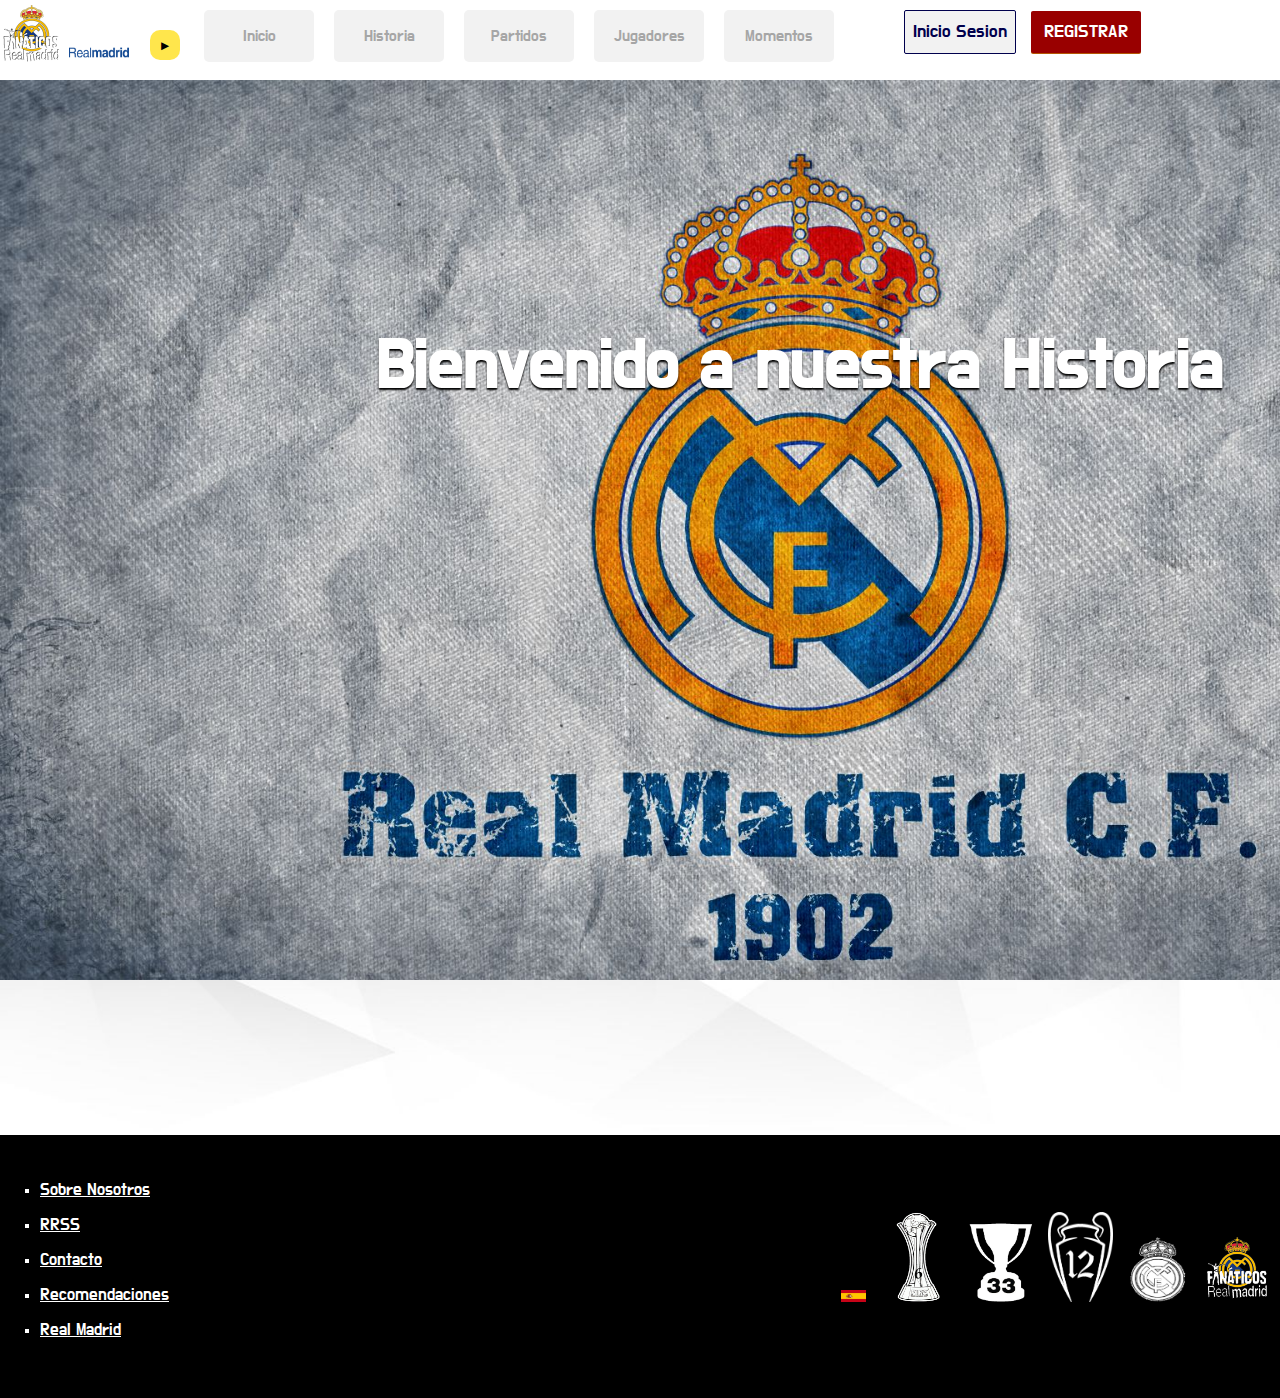
==== HTMl/historia.html @ 8a03c753 "proyect" ====
<!DOCTYPE html>
  <html lang="en">
  <head>
  	<meta charset="UTF-8">
  	<title>historia</title>
    <link href="https://fonts.googleapis.com/css?family=Hi+Melody" rel="stylesheet">
	<link href="https://fonts.googleapis.com/css?family=Do+Hyeon" rel="stylesheet">
	<link rel="stylesheet" type="text/css" href="./../CSS/general.css">
	


  </head>
  <body>
  	<script type="text/javascript" src="../js/player.js"></script>
    <header class="cabeza">
    	<div class="divcabeza">
			<img src="../IMAGENES/Fanáticos11.png" width="60" height="60">
			<img src="../IMAGENES/letras.png" width="60" height="25">
			<img class="fan" src="../IMAGENES/Fanáticos1.png" width="80" height="22">
    	</div>
    	<ul>
      		<li><p><a href="../index.html">Inicio</a></p></li>	   
      		<li><p><a href="historia.html">Historia</a></p></li>
      		<li><p><a href="Mantenimiento.html">Partidos</a></p></li>
      		<li><p><a href="./Jugadores.html">Jugadores</a></p></li>
      		<li><p><a href="Videos.html">Momentos</a></p></li>
    	</ul>
    
    	<ul class="ulbotones">
     		<a href="#" class="button blue radius">
    			Inicio Sesion</a>
     		<a href="form.html" class="button yellow radius">
    		REGISTRAR</a> </ul>
    	<div class="player">
    		<audio id="audio" src="../Multimedia/Real.mp3" loop="on"></audio>
			<button id="play" onclick="play()">►</button>
			<button id="pause" onclick="pause()">| |</button>
		</div>

  </header>
<!--  		<center>
  		<div class="transparencia">  
         	<p class="p"> <img  src="../IMAGENES/Fanáticos11.png" width="75" height="75"> <br>
          Un club lleno de historia.
          </p>
    	</div>
		</center>

      <div class="fondo">  
        <center><iframe width="1920" height="1080" src="https://www.youtube.com/embed/XrqNMsRlZng?autoplay=1&mute=1&loop=1;rel=0&amp;controls=0&amp;showinfo=0" frameborder="0" allow="autoplay; encrypted-media" allowfullscreen>
        </iframe></center>
    </div>-->

  <center><iframe width="1600" height="900" src="../HTMl/history.html" frameborder="0" scrolling="no" allow="autoplay; encrypted-media" allowfullscreen name="ultimo"></iframe></center>




        <footer>
      <div class="img">
        <img src="../IMAGENES/banderita.png" width="25" height="12">
        <img src="../IMAGENES/trofeo mundilito.gif" width="75" height="90">
        <img src="../IMAGENES/ligas.jpg" width="65" height="80">
        <img src="../IMAGENES/vinilo.png" width="65" height="90">
        <img  src="../IMAGENES/escudoBlanco.jpg" width="65" height="65">  
        <img  src="../IMAGENES/Fanáticos11.png" width="65" height="65">     
        
    </div>

    <ul>
      <li><a href="">Sobre Nosotros</a></li>
      <li><a href="">RRSS</a></li>
      <li><a href="">Contacto</a></li>
      <li><a href="">Recomendaciones</a></li>
      <li><a href="https://www.realmadrid.com/">Real Madrid</a></li>
    </ul>

    </footer>


  </body>
  </html>
---- CSS/general.css ----
:root{}

/* width */
::-webkit-scrollbar {
    width: 5px;
}

/* Track */
::-webkit-scrollbar-track {
    box-shadow: inset 0 0 5px #cccccc; 
    border-radius: 10px;
    width: 10px;
}
 
/* Handle */
::-webkit-scrollbar-thumb {
    background: purple; 
    border-radius: 0px;
    width: 10px;
}

/* Handle on hover */
::-webkit-scrollbar-thumb:hover {
    background:  #ffd700; 
    width: 10px;

}


body{
	margin: 0;
	padding: 0;
	padding-top: 80px;
	background-image: url(../IMAGENES/fondo4.jpg);
	background-size: contain;
	height: 100%;	
	font-family:  'Do Hyeon', Serif;
	overflow-x: hidden;
}

.cabeza{
	background-color: rgba(255, 255, 255, 1);
	width: 100%;
	height:80px;
	margin: 0;
	margin-top: -80px;
	position: fixed;
	z-index: 2;
	/*background-color: #00001a;*/
}

.cabeza>.divcabeza>img{
	margin-top: 5px;
	margin-left: 2px;
}

.cabeza>.divcabeza>.fan{
		position: absolute;
		margin-top: -55px;
		margin-left: 60px;
}

.divcabeza{
	float: left;
}

.cabeza>ul{
	position: flex;
	align-content: center;
	/*float: right;*/
	float: left;
	margin: 0;
	margin-top: 10px;
	margin-left: 20px;
}
.cabeza>ul>li{
	list-style: none;
	display: inline-block;
	background-color: #f2f2f2;
	margin-left: 15px;
	width: 110px;
	border-radius: 5px;

}

.cabeza>ul>li>p{
	font-family: 'Do Hyeon', sans-serif;
	color: #a6a6a6;
	text-align: center;
	text-decoration:none;
}

.cabeza>ul>li>p>a{
	font-family: 'Do Hyeon', sans-serif;
	color: #a6a6a6;
	text-align: center;
	text-decoration:none;
}

.cabeza>ul>li:hover{
	background-color: #00004d;
}


.ulbotones{
	float: left;
}

.button {
	background:#7f8c8d;
	color:#00004d;
	display:inline-block;
	font-size:1.10em;
	margin:0;
	margin-left:10px;
	padding:10px 0;
	text-align:center;
	width:110px;
	text-decoration:none;
	/*box-shadow:0px 3px 0px #373c3c;*/
	font-family: 'Do Hyeon', sans-serif;

}
.button.radius {
	border-radius:2px;
}
.button.blue {
	background:#f2f2f2;
	/*box-shadow:0px 0.5px 0px black;*/
	border-style: solid;
	border-width: 0.5px;
}
.button:hover {
	box-shadow:0px 0px 0px;
	padding-top:7px;
	width: 120px;
	height: 25px;
	/*background:#e6e600;*/
}
.button.yellow {
	color: white;
	background:#990000;
	box-shadow:0px 1px 0px #b55704;
}



.fondo{
	position: relative;
	margin: 0;
	/*margin-top: 80px;*/
	z-index: -5;	
	background-image: url(../IMAGENES/santiago.jpg) ;
	background-size: cover;
	width: 100%;
	height:60vh;
	overflow: hidden;
	
}


.transparencia{
	position: absolute;
	width: 100%;
	height:60vh;
	background-color: rgba(0,0,0, 0.9);
	z-index: 1;
	margin: 0;
	padding-right: 0;
	filter: opacity(100%);
	transition: 3s;
}

.transparencia:hover{
	filter: opacity(1%);
	width: 50%;
	height: 50%;
	transition: 2.5s;

}

.transparencia2{
	position: absolute;
	width: 100%;
	height:60vh;
	background-color: rgba(0,0,0, 0.8);
	z-index: 1;
	margin: 0;
	padding-right: 0;
	filter: opacity(100%);
	
}



.transparencia>p{
	margin-top: 3%;
	margin-left: 50px;
	/*position: absolute;*/
	float: left;
	color: white;
	font-family: 'Do Hyeon', sans-serif;
	font-size: 40px;
	
}



.transparencia>.p{
	margin-left: -105px;
	margin-top: 10%;
	float: left;
	color: white;
	font-family: 'Hi Melody', cursive;
	font-size: 2em;
}

.player{
	position: absolute;
	width: 35px;
	height: 35px;
	margin-left: 150px;
	margin-top: 30px;
}

button {
	border: none;
  width: 30px;
  height: 30px;
  border-radius: 10px;
  background-color: rgba(255, 219, 0, 0.7) ;
}
#pause {
	display: none;
}

.main2>li{
	list-style-type: none;
	font-size: 1.5em;
	margin-top: 25px;
	 background-color: rgba(255, 219, 0, 0.1);
	margin: 25px;
	align-content: center;


}

.main2>li>article{
	width: 650px;
	margin: 25px;	
	font-size: 1em;
	display: none;

}

.main2>li:hover article{
	
	display: inline-table;
}

.main2{
	border-radius: 10px;
	position: relative;
	background-color: rgba(0, 0, 0, 0.0);
	margin: 0 auto;
	color: black;	
	width: 900px;
	font-family:  'Do Hyeon', Serif;
	}

.main{
	border-radius: 10px;
	position: relative;
	background-color: rgba(0, 0, 0, 0.0);
	margin: 0 auto;
	color: white;
	width: 1100px;
	font-family:  'Do Hyeon', Serif;
	}

.main>p{
	font-family:  'Do Hyeon', Serif;
	font-size: 1.5em;
	background-color: white;
	
	text-align: center;
	background-color: rgba(0, 0, 0, 0.1)
}


.main>ul{
	width: 290px;
	float: left;
}


.main>article{
	margin-top: 80px;
	font-size: 1.75em;
	background-color: (0,0,0, 0.9);
	color: black;
}

article>center>a{
	background-color: (0, 0, 0, 0.5);
	color: gold;
	animation-direction: alternate-reverse;
}


footer{
margin-top: 150px;
background-color: black;
width: 100%;
height: 250px;
padding: 0;
padding-top: 1%;


}

/*footer>img{
	float: right;
	margin-top: 140px;
	margin-left: 10px;

}*/

.img{
	position: absolute;
	margin-left: 65%;
	margin-top: 5%;
	width: 445px;
	margin-right: 0;
	padding-right: 0;

	

}

.img>img{
	position: relative;
	margin-left: 2%;
}
footer>ul{
	float: left;
	font-family:  'Do Hyeon', Serif;
	font-size: 1.05em;
	text-decoration: none;
	color: white;
	height: 80%;
}
footer>ul>li{
	font-family:  'Do Hyeon', Serif;
	text-decoration: none;
	color: white;
	margin-top: 15px;
	list-style: square;

}
footer>ul>li>a{
	color: white;	
}



/*------------SECCION DE MOMENTOS.------------------------*/

.divimg{
	margin-left: 10%;
	margin-top: 50px;
	width: 13vh;
	height: 20vh;
	float: left;
	z-index: 15;
	background-color: rgba(0,0,0,0.0);
	filter: grayscale(50%);
	transition: 2.0s;
}

.divimg:hover{
	filter: brightness(100%);
	filter: contrast(100%);
	transition: 2.0s
}

.divimg>a>img{
	transition:2.0s;
}

.divimg>a>img:hover{
	width: 150px;
	height: 200px;
    filter: hue-rotate(5deg);
    filter: drop-shadow(2px 2px 4px #dde293);
	transition: 2.0s;
}

.parrafo{
	margin-left: 5%;
	width: 85%;
	color:white;
	font-family:  'Do Hyeon', Serif;
	font-size: 1.50em;
}

.transparecia>.p3{
	position: absolute;
	margin-left: 10px;
	color: white;
	align-content: center;
	
	
}

.videos{
	margin-top: 25px;
}

.mantenimiento{
	
	width: 100%;
	z-index: 2;
	margin-bottom: 300px;
	background-size: cover;
	background-color: rgba(0,0,0,0.4);
	color: white;
}



/* --- EFECTO LETRAS --*/

.p {
    text-transform: uppercase;
    letter-spacing: .5em;
    display: inline-block;
    border: 4px double rgba(255,255,255,.25);
    border-width: 4px 0;
    padding: 1.5em 0em;
    position: absolute;
    top: -20%;
    left: 50%;
    width: 8em;
    margin: 0 0 0 -20em;


/*--- Main efecto -- */
  
  span {
    font: 700 1em/1 "Oswald", sans-serif;
    letter-spacing: 0;
    padding: .25em 0 .325em;
      display: block;
      margin: 0 auto;
    text-shadow: 0 0 80px rgba(255,255,255,.5);

/* Clip Fondo de imagen */

      background: url(http://f.cl.ly/items/010q3E1u3p2Q0j1L1S1o/animated_text_fill.png) repeat-y;
      -webkit-background-clip: text;
      background-clip: text;

/* Animacion */

      -webkit-text-fill-color: transparent;
      -webkit-animation: aitf 80s linear infinite;

/* Activa la animacion*/

      -webkit-transform: translate3d(0,0,0);
      -webkit-backface-visibility: hidden;

  }
}

/* Animacion para el fondo */

@-webkit-keyframes aitf {
    0% { background-position: 0% 50%; }
    100% { background-position: 100% 50%; }
}


.trans{position: relative;
	padding: 0;
	margin: 0 auto;
	margin-top: 100px;
	width: 100%;
	height: 570px;
}


.center {
    position: absolute;
    top: 0;
    left: 0;
    transform: translate(-50%, -50%)
}

.image_box {
    position: absolute;
    width: 1050px;
    height: 550px;
    background-size: cover;
    border: 2px solid #CCC;
    border-radius: 20px;
    overflow: hidden
}

.image_box img {
    width: 100%;
    transition: 1.2s
}

.container {
    position: absolute;
    top: 0;
    left: 0;
    width: 100%;
    height: 100%;
    background: transparent;
    transition: .5s
}

.container::before {
    content: "";
    position: absolute;
    top: 0;
    left: 0;
    width: 100%;
    height: 100%;
    transform: translateX(0) scale(1) skew(-45deg);
    transition: 1.0s
}

.content {
    position: absolute;
    top: 50%;
    transform: translateY(-50%);
    text-align: center;
    padding: 30px 50px;
}

.content h1 {
    padding: 0;
    color: #00F;
    font-size: 2.0em;
    margin-bottom: 20px;
    transform: translateY(-15px) scale(0);
}

.content p {

    padding: 0;
    font-size: 1.7em;
    color: rgba(255, 255, 255, .8);
    text-align: center;
    transform: scale(1.5);
    opacity: 0 
}


.image_box:hover .content h1, 
.image_box:hover .content p {
    transform: translateY(-15px) scale(1);
    transition: 1.60s
}

.image_box:hover .content p {
    opacity: 1;    
   }

.image_box:hover img {
	filter: brightness(50%);
    transform: scale(1.1);
    transition: 1.5s
}

.image_box:hover .container::before {
    background-color: rgba(146, 138, 138, 0.7);
    filter: grayscale(100%);
}

/*.image_box:hover{
	filter: brightness(1%);
	transition: 2.5s
}*/
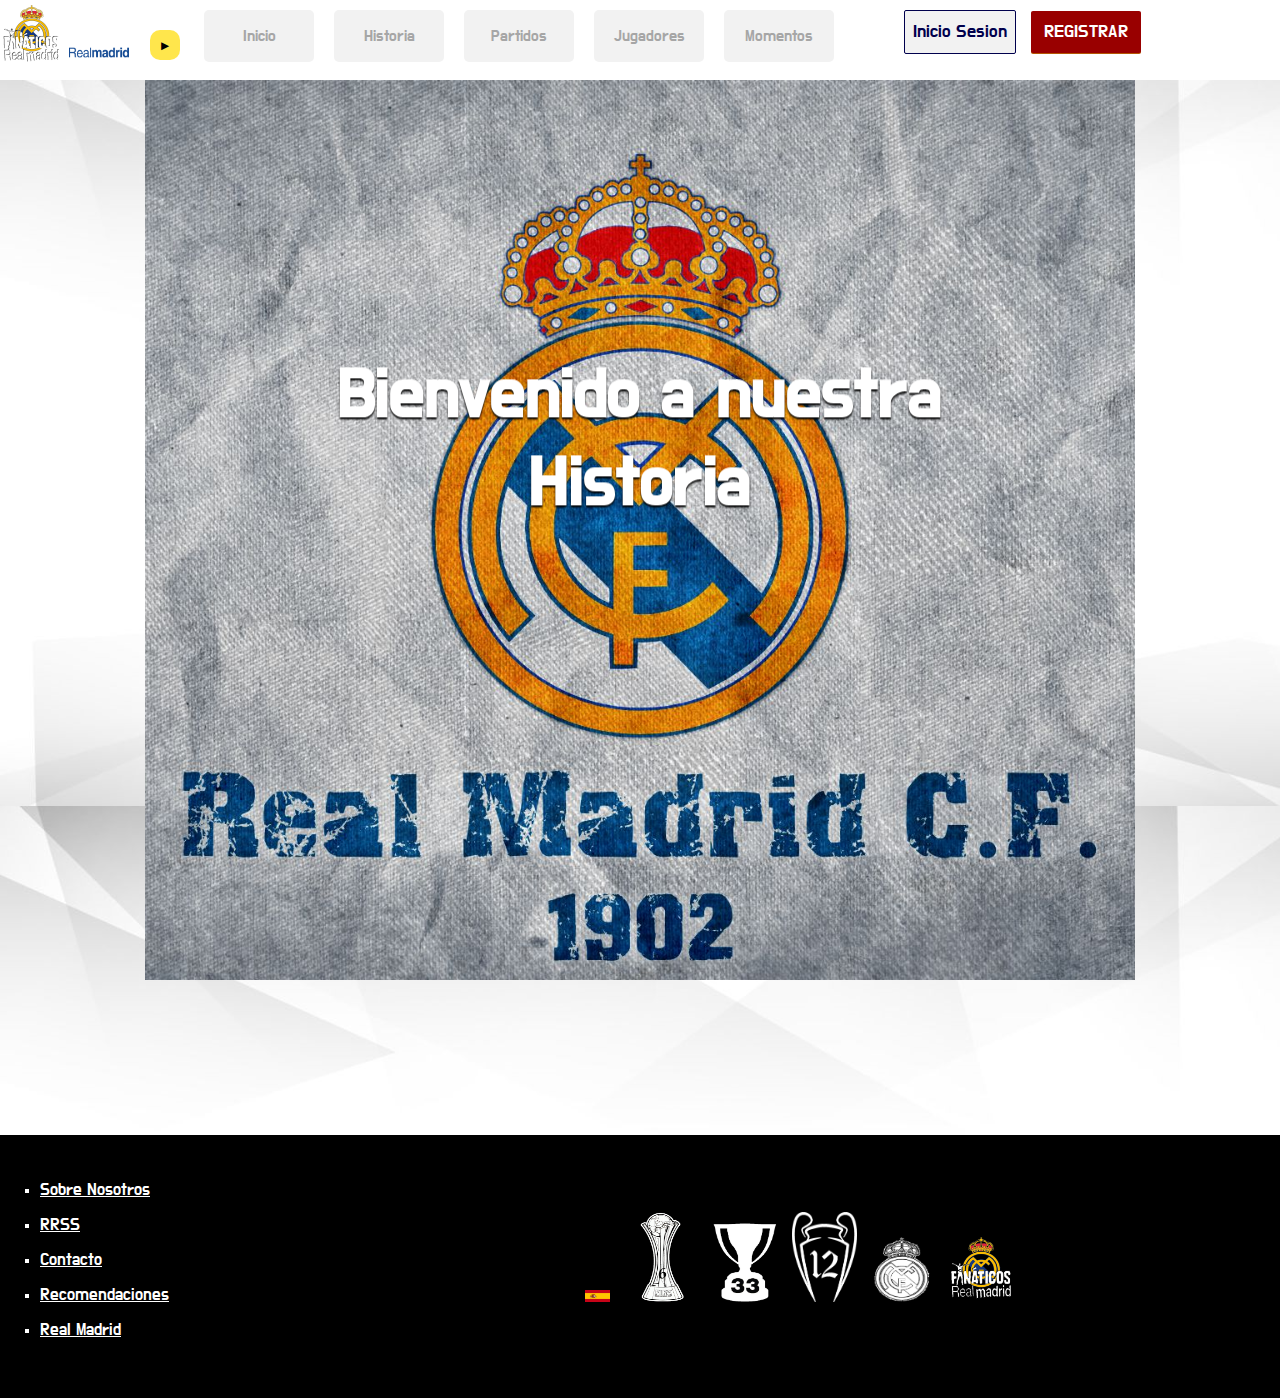
==== commit 4908943d: "Add files via upload" ====
--- a/HTMl/historia.html
+++ b/HTMl/historia.html
@@ -51,7 +51,7 @@
         </iframe></center>
     </div>-->
 
-  <center><iframe width="1600" height="900" src="../HTMl/history.html" frameborder="0" scrolling="no" allow="autoplay; encrypted-media" allowfullscreen name="ultimo"></iframe></center>
+  <center><iframe width="990" height="900" src="../HTMl/history.html" frameborder="0" scrolling="no" allow="autoplay; encrypted-media" allowfullscreen name="ultimo"></iframe></center>
 
 
 
--- a/CSS/general.css
+++ b/CSS/general.css
@@ -274,7 +274,7 @@
 	background-color: rgba(0, 0, 0, 0.0);
 	margin: 0 auto;
 	color: white;
-	width: 1100px;
+	width: 990px;
 	font-family:  'Do Hyeon', Serif;
 	}
 
@@ -328,7 +328,7 @@
 
 .img{
 	position: absolute;
-	margin-left: 65%;
+	margin-left: 45%;
 	margin-top: 5%;
 	width: 445px;
 	margin-right: 0;
@@ -500,7 +500,7 @@
 
 .image_box {
     position: absolute;
-    width: 1050px;
+    width: 990px;
     height: 550px;
     background-size: cover;
     border: 2px solid #CCC;
